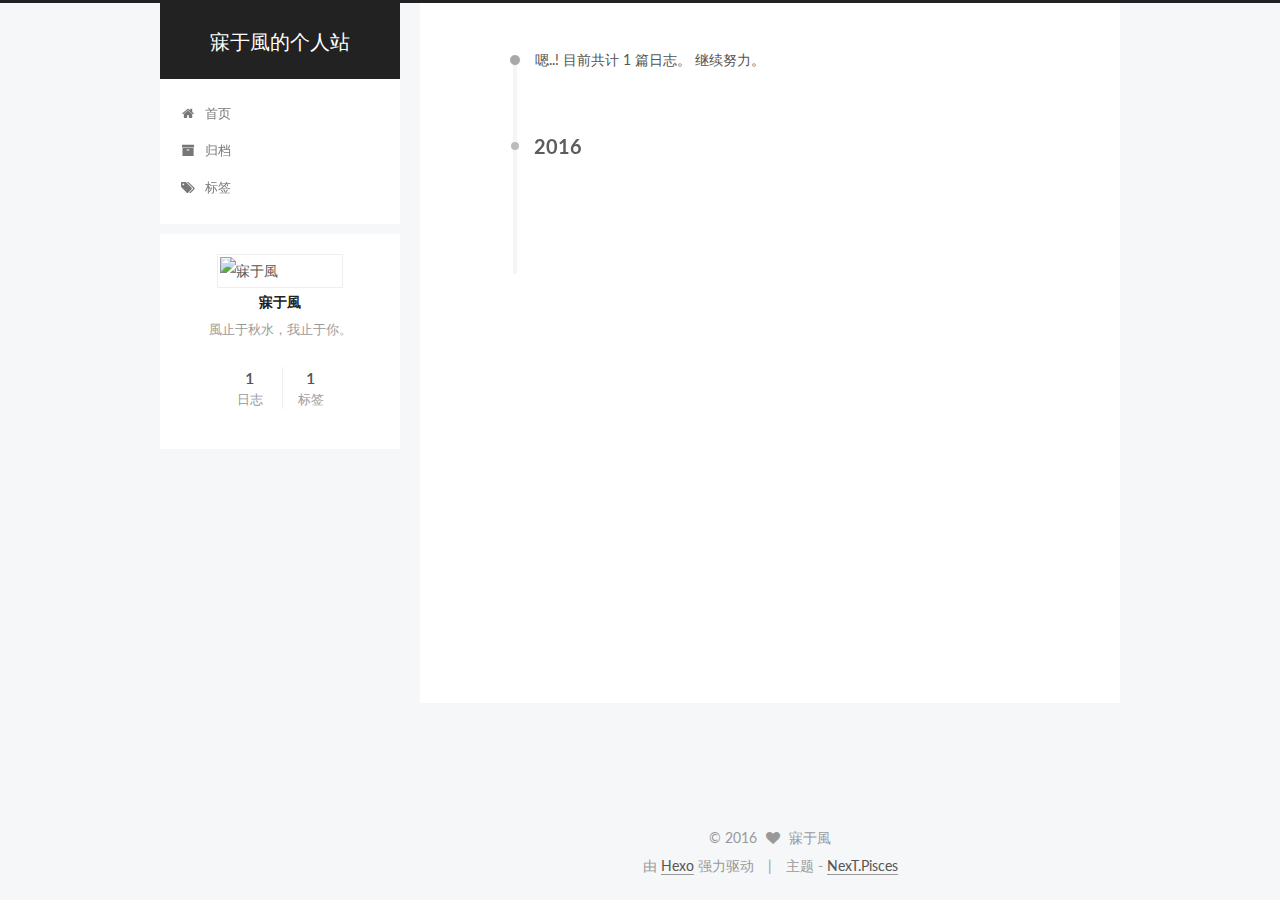
==== archives/index.html @ 397fac34 "Site updated: 2016-09-30 14:08:00" ====
<!doctype html>



  


<html class="theme-next pisces use-motion">
<head>
  <meta charset="UTF-8"/>
<meta http-equiv="X-UA-Compatible" content="IE=edge,chrome=1" />
<meta name="viewport" content="width=device-width, initial-scale=1, maximum-scale=1"/>



<meta http-equiv="Cache-Control" content="no-transform" />
<meta http-equiv="Cache-Control" content="no-siteapp" />












  
  
  <link href="/vendors/fancybox/source/jquery.fancybox.css?v=2.1.5" rel="stylesheet" type="text/css" />




  
  
  
  

  
    
    
  

  

  

  

  

  
    
    
    <link href="//fonts.googleapis.com/css?family=Lato:300,300italic,400,400italic,700,700italic&subset=latin,latin-ext" rel="stylesheet" type="text/css">
  






<link href="/vendors/font-awesome/css/font-awesome.min.css?v=4.4.0" rel="stylesheet" type="text/css" />

<link href="/css/main.css?v=5.0.1" rel="stylesheet" type="text/css" />


  <meta name="keywords" content="Hexo, NexT" />








  <link rel="shortcut icon" type="image/x-icon" href="/favicon.ico?v=5.0.1" />






<meta name="description" content="風止于秋水，我止于你。">
<meta property="og:type" content="website">
<meta property="og:title" content="寐于風的个人站">
<meta property="og:url" content="http://terminator404.github.io/archives/index.html">
<meta property="og:site_name" content="寐于風的个人站">
<meta property="og:description" content="風止于秋水，我止于你。">
<meta name="twitter:card" content="summary">
<meta name="twitter:title" content="寐于風的个人站">
<meta name="twitter:description" content="風止于秋水，我止于你。">



<script type="text/javascript" id="hexo.configuration">
  var NexT = window.NexT || {};
  var CONFIG = {
    scheme: 'Pisces',
    sidebar: {"position":"left","display":"post"},
    fancybox: true,
    motion: true,
    duoshuo: {
      userId: 0,
      author: '博主'
    }
  };
</script>




  <link rel="canonical" href="http://terminator404.github.io/archives/"/>

  <title> 归档 | 寐于風的个人站 </title>
</head>

<body itemscope itemtype="http://schema.org/WebPage" lang="zh-Hans">

  










  
  
    
  

  <div class="container one-collumn sidebar-position-left  page-archive  ">
    <div class="headband"></div>

    <header id="header" class="header" itemscope itemtype="http://schema.org/WPHeader">
      <div class="header-inner"><div class="site-meta ">
  

  <div class="custom-logo-site-title">
    <a href="/"  class="brand" rel="start">
      <span class="logo-line-before"><i></i></span>
      <span class="site-title">寐于風的个人站</span>
      <span class="logo-line-after"><i></i></span>
    </a>
  </div>
  <p class="site-subtitle"></p>
</div>

<div class="site-nav-toggle">
  <button>
    <span class="btn-bar"></span>
    <span class="btn-bar"></span>
    <span class="btn-bar"></span>
  </button>
</div>

<nav class="site-nav">
  

  
    <ul id="menu" class="menu">
      
        
        <li class="menu-item menu-item-home">
          <a href="/" rel="section">
            
              <i class="menu-item-icon fa fa-fw fa-home"></i> <br />
            
            首页
          </a>
        </li>
      
        
        <li class="menu-item menu-item-archives">
          <a href="/archives" rel="section">
            
              <i class="menu-item-icon fa fa-fw fa-archive"></i> <br />
            
            归档
          </a>
        </li>
      
        
        <li class="menu-item menu-item-tags">
          <a href="/tags" rel="section">
            
              <i class="menu-item-icon fa fa-fw fa-tags"></i> <br />
            
            标签
          </a>
        </li>
      

      
    </ul>
  

  
</nav>

 </div>
    </header>

    <main id="main" class="main">
      <div class="main-inner">
        <div class="content-wrap">
          <div id="content" class="content">
            

  <section id="posts" class="posts-collapse">
    <span class="archive-move-on"></span>

    <span class="archive-page-counter">
      
      
      
        
      
      嗯..! 目前共计 1 篇日志。 继续努力。
    </span>

    

      
      
      

      
        
        <div class="collection-title">
          <h2 class="archive-year motion-element" id="archive-year-2016">2016</h2>
        </div>
      
      

      

  <article class="post post-type-normal" itemscope itemtype="http://schema.org/Article">
    <header class="post-header">

      <h1 class="post-title">
        
            <a class="post-title-link" href="/2016/09/30/test/" itemprop="url">
              
                <span itemprop="name">首次搭建博客测试</span>
              
            </a>
        
      </h1>

      <div class="post-meta">
        <time class="post-time" itemprop="dateCreated"
              datetime="2016-09-30T09:52:19+08:00"
              content="2016-09-30" >
          09-30
        </time>
      </div>

    </header>
  </article>



    

  </section>

  



          </div>
          


          

        </div>
        
          
  
  <div class="sidebar-toggle">
    <div class="sidebar-toggle-line-wrap">
      <span class="sidebar-toggle-line sidebar-toggle-line-first"></span>
      <span class="sidebar-toggle-line sidebar-toggle-line-middle"></span>
      <span class="sidebar-toggle-line sidebar-toggle-line-last"></span>
    </div>
  </div>

  <aside id="sidebar" class="sidebar">
    <div class="sidebar-inner">

      

      

      <section class="site-overview sidebar-panel  sidebar-panel-active ">
        <div class="site-author motion-element" itemprop="author" itemscope itemtype="http://schema.org/Person">
          <img class="site-author-image" itemprop="image"
               src="https://raw.githubusercontent.com/Terminator404/io_pic/master/head.jpg"
               alt="寐于風" />
          <p class="site-author-name" itemprop="name">寐于風</p>
          <p class="site-description motion-element" itemprop="description">風止于秋水，我止于你。</p>
        </div>
        <nav class="site-state motion-element">
          <div class="site-state-item site-state-posts">
            <a href="/archives">
              <span class="site-state-item-count">1</span>
              <span class="site-state-item-name">日志</span>
            </a>
          </div>

          

          
            <div class="site-state-item site-state-tags">
              <a href="/tags">
                <span class="site-state-item-count">1</span>
                <span class="site-state-item-name">标签</span>
              </a>
            </div>
          

        </nav>

        

        <div class="links-of-author motion-element">
          
        </div>

        
        

        
        

      </section>

      

    </div>
  </aside>


        
      </div>
    </main>

    <footer id="footer" class="footer">
      <div class="footer-inner">
        <div class="copyright" >
  
  &copy; 
  <span itemprop="copyrightYear">2016</span>
  <span class="with-love">
    <i class="fa fa-heart"></i>
  </span>
  <span class="author" itemprop="copyrightHolder">寐于風</span>
</div>

<div class="powered-by">
  由 <a class="theme-link" href="https://hexo.io">Hexo</a> 强力驱动
</div>

<div class="theme-info">
  主题 -
  <a class="theme-link" href="https://github.com/iissnan/hexo-theme-next">
    NexT.Pisces
  </a>
</div>

        

        
      </div>
    </footer>

    <div class="back-to-top">
      <i class="fa fa-arrow-up"></i>
    </div>
  </div>

  

<script type="text/javascript">
  if (Object.prototype.toString.call(window.Promise) !== '[object Function]') {
    window.Promise = null;
  }
</script>









  



  
  <script type="text/javascript" src="/vendors/jquery/index.js?v=2.1.3"></script>

  
  <script type="text/javascript" src="/vendors/fastclick/lib/fastclick.min.js?v=1.0.6"></script>

  
  <script type="text/javascript" src="/vendors/jquery_lazyload/jquery.lazyload.js?v=1.9.7"></script>

  
  <script type="text/javascript" src="/vendors/velocity/velocity.min.js?v=1.2.1"></script>

  
  <script type="text/javascript" src="/vendors/velocity/velocity.ui.min.js?v=1.2.1"></script>

  
  <script type="text/javascript" src="/vendors/fancybox/source/jquery.fancybox.pack.js?v=2.1.5"></script>


  


  <script type="text/javascript" src="/js/src/utils.js?v=5.0.1"></script>

  <script type="text/javascript" src="/js/src/motion.js?v=5.0.1"></script>



  
  


  <script type="text/javascript" src="/js/src/affix.js?v=5.0.1"></script>

  <script type="text/javascript" src="/js/src/schemes/pisces.js?v=5.0.1"></script>



  
  
    <script type="text/javascript" id="motion.page.archive">
      $('.archive-year').velocity('transition.slideLeftIn');
    </script>
  


  


  <script type="text/javascript" src="/js/src/bootstrap.js?v=5.0.1"></script>



  



  




  
  

  

  

  

</body>
</html>
---- css/main.css ----
/* normalize.css v3.0.2 | MIT License | git.io/normalize */
html {
  font-family: sans-serif; /* 1 */
  -ms-text-size-adjust: 100%; /* 2 */
  -webkit-text-size-adjust: 100%; /* 2 */
}
body {
  margin: 0;
}
article,
aside,
details,
figcaption,
figure,
footer,
header,
hgroup,
main,
menu,
nav,
section,
summary {
  display: block;
}
audio,
canvas,
progress,
video {
  display: inline-block; /* 1 */
  vertical-align: baseline; /* 2 */
}
audio:not([controls]) {
  display: none;
  height: 0;
}
[hidden],
template {
  display: none;
}
a {
  background-color: transparent;
}
a:active,
a:hover {
  outline: 0;
}
abbr[title] {
  border-bottom: 1px dotted;
}
b,
strong {
  font-weight: bold;
}
dfn {
  font-style: italic;
}
h1 {
  font-size: 2em;
  margin: 0.67em 0;
}
mark {
  background: #ff0;
  color: #000;
}
small {
  font-size: 80%;
}
sub,
sup {
  font-size: 75%;
  line-height: 0;
  position: relative;
  vertical-align: baseline;
}
sup {
  top: -0.5em;
}
sub {
  bottom: -0.25em;
}
img {
  border: 0;
}
svg:not(:root) {
  overflow: hidden;
}
figure {
  margin: 1em 40px;
}
hr {
  -moz-box-sizing: content-box;
  box-sizing: content-box;
  height: 0;
}
pre {
  overflow: auto;
}
code,
kbd,
pre,
samp {
  font-family: monospace, monospace;
  font-size: 1em;
}
button,
input,
optgroup,
select,
textarea {
  color: inherit; /* 1 */
  font: inherit; /* 2 */
  margin: 0; /* 3 */
}
button {
  overflow: visible;
}
button,
select {
  text-transform: none;
}
button,
html input[type="button"],
input[type="reset"],
input[type="submit"] {
  -webkit-appearance: button; /* 2 */
  cursor: pointer; /* 3 */
}
button[disabled],
html input[disabled] {
  cursor: default;
}
button::-moz-focus-inner,
input::-moz-focus-inner {
  border: 0;
  padding: 0;
}
input {
  line-height: normal;
}
input[type="checkbox"],
input[type="radio"] {
  box-sizing: border-box; /* 1 */
  padding: 0; /* 2 */
}
input[type="number"]::-webkit-inner-spin-button,
input[type="number"]::-webkit-outer-spin-button {
  height: auto;
}
input[type="search"] {
  -webkit-appearance: textfield; /* 1 */
  -moz-box-sizing: content-box;
  -webkit-box-sizing: content-box; /* 2 */
  box-sizing: content-box;
}
input[type="search"]::-webkit-search-cancel-button,
input[type="search"]::-webkit-search-decoration {
  -webkit-appearance: none;
}
fieldset {
  border: 1px solid #c0c0c0;
  margin: 0 2px;
  padding: 0.35em 0.625em 0.75em;
}
legend {
  border: 0; /* 1 */
  padding: 0; /* 2 */
}
textarea {
  overflow: auto;
}
optgroup {
  font-weight: bold;
}
table {
  border-collapse: collapse;
  border-spacing: 0;
}
td,
th {
  padding: 0;
}
::selection {
  background: #262a30;
  color: #fff;
}
body {
  position: relative;
  font-family: 'Lato', "PingFang SC", "Microsoft YaHei", sans-serif;
  font-size: 14px;
  line-height: 2;
  color: #555;
  background: #fff;
}
@media (max-width: 767px) {
  body {
    padding-right: 0 !important;
  }
}
@media (min-width: 768px) and (max-width: 991px) {
  body {
    padding-right: 0 !important;
  }
}
@media (min-width: 1600px) {
  body {
    font-size: 16px;
  }
}
h1,
h2,
h3,
h4,
h5,
h6 {
  margin: 0;
  padding: 0;
  font-weight: bold;
  line-height: 1.5;
  font-family: 'Lato', "PingFang SC", "Microsoft YaHei", sans-serif;
}
h2,
h3,
h4,
h5,
h6 {
  margin: 20px 0 15px;
}
h1 {
  font-size: 22px;
}
@media (max-width: 767px) {
  h1 {
    font-size: 18px;
  }
}
h2 {
  font-size: 20px;
}
@media (max-width: 767px) {
  h2 {
    font-size: 16px;
  }
}
h3 {
  font-size: 18px;
}
@media (max-width: 767px) {
  h3 {
    font-size: 14px;
  }
}
h4 {
  font-size: 16px;
}
@media (max-width: 767px) {
  h4 {
    font-size: 12px;
  }
}
h5 {
  font-size: 14px;
}
@media (max-width: 767px) {
  h5 {
    font-size: 10px;
  }
}
h6 {
  font-size: 12px;
}
@media (max-width: 767px) {
  h6 {
    font-size: 8px;
  }
}
p {
  margin: 0 0 25px 0;
}
a {
  color: #555;
  text-decoration: none;
  border-bottom: 1px solid #999;
  word-wrap: break-word;
}
a:hover {
  color: #222;
  border-bottom-color: #222;
}
ul {
  list-style: none;
}
blockquote {
  margin: 0;
  padding: 0;
}
img {
  display: block;
  margin: auto;
  max-width: 100%;
  height: auto;
}
hr {
  margin: 40px 0;
  height: 3px;
  border: none;
  background-color: #ddd;
  background-image: repeating-linear-gradient(-45deg, #fff, #fff 4px, transparent 4px, transparent 8px);
}
blockquote {
  padding: 0 15px;
  color: #666;
  border-left: 4px solid #ddd;
}
blockquote cite::before {
  content: "-";
  padding: 0 5px;
}
dt {
  font-weight: 700;
}
dd {
  margin: 0;
  padding: 0;
}
.text-left {
  text-align: left;
}
.text-center {
  text-align: center;
}
.text-right {
  text-align: right;
}
.text-justify {
  text-align: justify;
}
.text-nowrap {
  white-space: nowrap;
}
.text-lowercase {
  text-transform: lowercase;
}
.text-uppercase {
  text-transform: uppercase;
}
.text-capitalize {
  text-transform: capitalize;
}
.center-block {
  display: block;
  margin-left: auto;
  margin-right: auto;
}
.clearfix:before,
.clearfix:after {
  content: " ";
  display: table;
}
.clearfix:after {
  clear: both;
}
.pullquote {
  width: 45%;
}
.pullquote.left {
  float: left;
  margin-left: 5px;
  margin-right: 10px;
}
.pullquote.right {
  float: right;
  margin-left: 10px;
  margin-right: 5px;
}
.affix.affix.affix {
  position: fixed;
}
.translation {
  margin-top: -20px;
  font-size: 14px;
  color: #999;
}
.scrollbar-measure {
  width: 100px;
  height: 100px;
  overflow: scroll;
  position: absolute;
  top: -9999px;
}
.use-motion .motion-element {
  opacity: 0;
}
#local-search-input {
  padding: 3px;
  border: none;
  text-indent: 14px;
  border-radius: 0;
  width: 140px;
  outline: none;
  border-bottom: 1px solid #999;
  background: inherit;
  opacity: 0.5;
}
#local-search-input:focus {
  opacity: 1;
}
.search-icon {
  position: absolute;
  top: 9px;
}
table {
  margin: 20px 0;
  width: 100%;
  border-collapse: collapse;
  border-spacing: 0;
  border: 1px solid #ddd;
  font-size: 14px;
  table-layout: fixed;
  word-wrap: break-all;
}
table>tbody>tr:nth-of-type(odd) {
  background-color: #f9f9f9;
}
table>tbody>tr:hover {
  background-color: #f5f5f5;
}
caption,
th,
td {
  padding: 8px;
  text-align: left;
  vertical-align: middle;
  font-weight: normal;
}
th,
td {
  border-bottom: 3px solid #ddd;
  border-right: 1px solid #eee;
}
th {
  padding-bottom: 10px;
  font-weight: 700;
}
td {
  border-bottom-width: 1px;
}
html,
body {
  height: 100%;
}
.container {
  position: relative;
  min-height: 100%;
}
.header-inner {
  margin: 0 auto;
  padding: 100px 0 70px;
  width: 700px;
}
@media (min-width: 1600px) {
  .container .header-inner {
    width: 900px;
  }
}
.main {
  padding-bottom: 150px;
}
.main-inner {
  margin: 0 auto;
  width: 700px;
}
@media (min-width: 1600px) {
  .container .main-inner {
    width: 900px;
  }
}
.footer {
  position: absolute;
  left: 0;
  bottom: 0;
  width: 100%;
  min-height: 50px;
}
.footer-inner {
  box-sizing: border-box;
  margin: 20px auto;
  width: 700px;
}
@media (min-width: 1600px) {
  .container .footer-inner {
    width: 900px;
  }
}
pre,
.highlight {
  overflow: auto;
  margin: 20px 0;
  padding: 15px;
  font-size: 13px;
  color: #4d4d4c;
  background: #f7f7f7;
  line-height: 1.6;
}
pre,
code {
  font-family: consolas, Menlo, "PingFang SC", "Microsoft YaHei", monospace;
}
code {
  padding: 2px 4px;
  word-break: break-all;
  color: #555;
  background: #eee;
  border-radius: 4px;
  font-size: 13px;
}
pre code {
  padding: 0;
  color: #4d4d4c;
  background: none;
  text-shadow: none;
}
.highlight pre {
  border: none;
  margin: 0;
  padding: 1px;
}
.highlight table {
  margin: 0;
  width: auto;
  border: none;
}
.highlight td {
  border: none;
  padding: 0;
}
.highlight figcaption {
  font-size: 1em;
  color: #4d4d4c;
  line-height: 1em;
  margin-bottom: 1em;
}
.highlight figcaption:before,
.highlight figcaption:after {
  content: " ";
  display: table;
}
.highlight figcaption:after {
  clear: both;
}
.highlight figcaption a {
  float: right;
  color: #4d4d4c;
}
.highlight figcaption a:hover {
  border-bottom-color: #4d4d4c;
}
.highlight .gutter pre {
  color: #666;
  text-align: right;
  padding-right: 20px;
}
.highlight .line {
  height: 20px;
}
.gist table {
  width: auto;
}
.gist table td {
  border: none;
}
pre .comment {
  color: #8e908c;
}
pre .variable,
pre .attribute,
pre .tag,
pre .regexp,
pre .ruby .constant,
pre .xml .tag .title,
pre .xml .pi,
pre .xml .doctype,
pre .html .doctype,
pre .css .id,
pre .css .class,
pre .css .pseudo {
  color: #c82829;
}
pre .number,
pre .preprocessor,
pre .built_in,
pre .literal,
pre .params,
pre .constant,
pre .command {
  color: #f5871f;
}
pre .ruby .class .title,
pre .css .rules .attribute,
pre .string,
pre .value,
pre .inheritance,
pre .header,
pre .ruby .symbol,
pre .xml .cdata,
pre .special,
pre .number,
pre .formula {
  color: #718c00;
}
pre .title,
pre .css .hexcolor {
  color: #3e999f;
}
pre .function,
pre .python .decorator,
pre .python .title,
pre .ruby .function .title,
pre .ruby .title .keyword,
pre .perl .sub,
pre .javascript .title,
pre .coffeescript .title {
  color: #4271ae;
}
pre .keyword,
pre .javascript .function {
  color: #8959a8;
}
.full-image.full-image.full-image {
  border: none;
  max-width: 100%;
  width: auto;
  margin: 20px auto;
}
@media (min-width: 992px) {
  .full-image.full-image.full-image {
    max-width: none;
    width: 126%;
    margin: 0 -13%;
  }
}
.blockquote-center,
.page-home .post-type-quote blockquote,
.page-post-detail .post-type-quote blockquote {
  position: relative;
  margin: 40px 0;
  padding: 0;
  border-left: none;
  text-align: center;
}
.blockquote-center::before,
.page-home .post-type-quote blockquote::before,
.page-post-detail .post-type-quote blockquote::before,
.blockquote-center::after,
.page-home .post-type-quote blockquote::after,
.page-post-detail .post-type-quote blockquote::after {
  position: absolute;
  content: ' ';
  display: block;
  width: 100%;
  height: 24px;
  opacity: 0.2;
  background-repeat: no-repeat;
  background-position: 0 -6px;
  background-size: 22px 22px;
}
.blockquote-center::before,
.page-home .post-type-quote blockquote::before,
.page-post-detail .post-type-quote blockquote::before {
  top: -20px;
  background-image: url("../images/quote-l.svg");
  border-top: 1px solid #ccc;
}
.blockquote-center::after,
.page-home .post-type-quote blockquote::after,
.page-post-detail .post-type-quote blockquote::after {
  bottom: -20px;
  background-image: url("../images/quote-r.svg");
  border-bottom: 1px solid #ccc;
  background-position: 100% 8px;
}
.blockquote-center p,
.page-home .post-type-quote blockquote p,
.page-post-detail .post-type-quote blockquote p,
.blockquote-center div,
.page-home .post-type-quote blockquote div,
.page-post-detail .post-type-quote blockquote div {
  text-align: center;
}
.post .post-body .group-picture img {
  box-sizing: border-box;
  padding: 0 3px;
  border: none;
}
.post .group-picture-row {
  overflow: hidden;
  margin-top: 6px;
}
.post .group-picture-row:first-child {
  margin-top: 0;
}
.post .group-picture-column {
  float: left;
}
.page-post-detail .post-body .group-picture-column {
  float: none;
  margin-top: 10px;
  width: auto !important;
}
.page-post-detail .post-body .group-picture-column img {
  margin: 0 auto;
}
.page-archive .group-picture-container {
  overflow: hidden;
}
.page-archive .group-picture-row {
  float: left;
}
.page-archive .group-picture-row:first-child {
  margin-top: 6px;
}
.page-archive .group-picture-column {
  max-width: 150px;
  max-height: 150px;
}
.btn {
  display: inline-block;
  padding: 0 20px;
  font-size: 14px;
  color: #fff;
  background: #222;
  border: 2px solid #555;
  text-decoration: none;
  border-radius: 0;
  transition-property: background-color;
  transition-duration: 0.2s;
  transition-timing-function: ease-in-out;
  transition-delay: 0s;
}
.btn:hover,
.post-more-link .btn:hover {
  border-color: #222;
  color: #fff;
  background: #222;
}
.btn-bar {
  display: block;
  width: 22px;
  height: 2px;
  background: #555;
  border-radius: 1px;
}
.btn-bar+.btn-bar {
  margin-top: 4px;
}
.pagination {
  margin: 120px 0 40px;
  text-align: center;
  border-top: 1px solid #eee;
}
.page-number-basic,
.pagination .prev,
.pagination .next,
.pagination .page-number,
.pagination .space {
  display: inline-block;
  position: relative;
  top: -1px;
  margin: 0 10px;
  padding: 0 10px;
  line-height: 30px;
}
@media (max-width: 767px) {
  .page-number-basic,
  .pagination .prev,
  .pagination .next,
  .pagination .page-number,
  .pagination .space {
    margin: 0 5px;
  }
}
.pagination .prev,
.pagination .next,
.pagination .page-number {
  border-bottom: 0;
  border-top: 1px solid #eee;
  transition-property: border-color;
  transition-duration: 0.2s;
  transition-timing-function: ease-in-out;
  transition-delay: 0s;
}
.pagination .prev:hover,
.pagination .next:hover,
.pagination .page-number:hover {
  border-top-color: #222;
}
.pagination .space {
  padding: 0;
  margin: 0;
}
.pagination .prev {
  margin-left: 0;
}
.pagination .next {
  margin-right: 0;
}
.pagination .page-number.current {
  color: #fff;
  background: #ccc;
  border-top-color: #ccc;
}
@media (max-width: 767px) {
  .pagination {
    border-top: none;
  }
  .pagination .prev,
  .pagination .next,
  .pagination .page-number {
    margin-bottom: 10px;
    border-top: 0;
    border-bottom: 1px solid #eee;
  }
  .pagination .prev:hover,
  .pagination .next:hover,
  .pagination .page-number:hover {
    border-bottom-color: #222;
  }
}
.comments {
  margin: 60px 20px 0;
}
.tag-cloud {
  text-align: center;
}
.tag-cloud a {
  display: inline-block;
  margin: 10px;
}
.back-to-top {
  box-sizing: border-box;
  position: fixed;
  bottom: -100px;
  right: 50px;
  z-index: 1050;
  padding: 0 6px;
  width: 25px;
  background: #222;
  font-size: 12px;
  opacity: 0.6;
  color: #fff;
  cursor: pointer;
  text-align: center;
  -webkit-transform: translateZ(0);
  transition-property: bottom;
  transition-duration: 0.2s;
  transition-timing-function: ease-in-out;
  transition-delay: 0s;
}
@media (max-width: 767px) {
  .back-to-top {
    display: none;
  }
}
@media (min-width: 768px) and (max-width: 991px) {
  .back-to-top {
    display: none;
  }
}
.back-to-top.back-to-top-on {
  bottom: 40px;
}
.header {
  background: #fff;
}
.header-inner {
  position: relative;
}
.headband {
  height: 3px;
  background: #222;
}
.site-meta {
  margin: 0;
  text-align: center;
}
@media (max-width: 767px) {
  .site-meta {
    text-align: center;
  }
}
.brand {
  position: relative;
  display: inline-block;
  padding: 0 40px;
  color: #fff;
  background: #222;
  border-bottom: none;
}
.brand:hover {
  color: #fff;
}
.logo {
  display: inline-block;
  margin-right: 5px;
  line-height: 36px;
  vertical-align: top;
}
.site-title {
  display: inline-block;
  vertical-align: top;
  line-height: 36px;
  font-size: 20px;
  font-weight: normal;
  font-family: 'Lato', "PingFang SC", "Microsoft YaHei", sans-serif;
}
.site-subtitle {
  margin-top: 10px;
  font-size: 13px;
  color: #ddd;
}
.use-motion .brand {
  opacity: 0;
}
.use-motion .logo,
.use-motion .site-title,
.use-motion .site-subtitle {
  opacity: 0;
  position: relative;
  top: -10px;
}
.site-nav-toggle {
  display: none;
  position: absolute;
  top: 10px;
  left: 10px;
}
@media (max-width: 767px) {
  .site-nav-toggle {
    display: block;
  }
}
.site-nav-toggle button {
  margin-top: 2px;
  padding: 9px 10px;
  background: transparent;
  border: none;
}
@media (max-width: 767px) {
  .site-nav {
    display: none;
    margin: 0 -10px;
    padding: 0 10px;
    clear: both;
    border-top: 1px solid #ddd;
  }
}
@media (min-width: 768px) and (max-width: 991px) {
  .site-nav {
    display: block !important;
  }
}
@media (min-width: 992px) {
  .site-nav {
    display: block !important;
  }
}
.menu {
  margin-top: 20px;
  padding-left: 0;
  text-align: center;
}
.menu .menu-item {
  display: inline-block;
  margin: 0 10px;
}
@media screen and (max-width: 767px) {
  .menu .menu-item {
    margin-top: 10px;
  }
}
.menu .menu-item a {
  display: block;
  font-size: 13px;
  text-transform: capitalize;
  line-height: inherit;
  border-bottom: 1px solid transparent;
  transition-property: border-color;
  transition-duration: 0.2s;
  transition-timing-function: ease-in-out;
  transition-delay: 0s;
}
.menu .menu-item a:hover,
.menu-item-active a {
  border-bottom-color: #222;
}
.menu .menu-item .fa {
  margin-right: 5px;
}
.use-motion .menu-item {
  opacity: 0;
}
.post-body {
  font-family: 'Lato', "PingFang SC", "Microsoft YaHei", sans-serif;
}
@media (max-width: 767px) {
  .post-body {
    word-break: break-word;
  }
}
.post-body .fancybox img {
  display: block !important;
  margin: 0 auto;
  cursor: pointer;
  cursor: zoom-in;
  cursor: -webkit-zoom-in;
}
.post-body .image-caption,
.post-body .figure .caption {
  margin: 10px auto 15px;
  text-align: center;
  font-size: 14px;
  color: #999;
  font-weight: bold;
  line-height: 1;
}
.post-sticky-flag {
  display: inline-block;
  font-size: 16px;
  -ms-transform: rotate(30deg);
  -webkit-transform: rotate(30deg);
  -moz-transform: rotate(30deg);
  -ms-transform: rotate(30deg);
  -o-transform: rotate(30deg);
  transform: rotate(30deg);
}
.posts-expand {
  padding-top: 40px;
}
@media (max-width: 767px) {
  .posts-expand {
    margin: 0 20px;
  }
  .post-body pre,
  .post-body .highlight {
    padding: 10px;
  }
  .post-body pre .gutter pre,
  .post-body .highlight .gutter pre {
    padding-right: 10px;
  }
}
@media (min-width: 992px) {
  .posts-expand .post-body {
    text-align: justify;
  }
}
.posts-expand .post-body h2,
.posts-expand .post-body h3,
.posts-expand .post-body h4,
.posts-expand .post-body h5,
.posts-expand .post-body h6 {
  padding-top: 10px;
}
.posts-expand .post-body h2 .header-anchor,
.posts-expand .post-body h3 .header-anchor,
.posts-expand .post-body h4 .header-anchor,
.posts-expand .post-body h5 .header-anchor,
.posts-expand .post-body h6 .header-anchor {
  float: right;
  margin-left: 10px;
  color: #ccc;
  border-bottom-style: none;
  visibility: hidden;
}
.posts-expand .post-body h2 .header-anchor:hover,
.posts-expand .post-body h3 .header-anchor:hover,
.posts-expand .post-body h4 .header-anchor:hover,
.posts-expand .post-body h5 .header-anchor:hover,
.posts-expand .post-body h6 .header-anchor:hover {
  color: inherit;
}
.posts-expand .post-body h2:hover .header-anchor,
.posts-expand .post-body h3:hover .header-anchor,
.posts-expand .post-body h4:hover .header-anchor,
.posts-expand .post-body h5:hover .header-anchor,
.posts-expand .post-body h6:hover .header-anchor {
  visibility: visible;
}
.posts-expand .post-body ul li {
  list-style: circle;
}
.posts-expand .post-body img {
  box-sizing: border-box;
  margin: auto;
  padding: 3px;
  border: 1px solid #ddd;
}
.posts-expand .fancybox img {
  margin: 0 auto;
}
@media (max-width: 767px) {
  .posts-collapse {
    margin: 0 20px;
  }
  .posts-collapse .post-title,
  .posts-collapse .post-meta {
    display: block;
    width: auto;
    text-align: left;
  }
}
.posts-collapse {
  position: relative;
  z-index: 1010;
  margin-left: 55px;
}
.posts-collapse::after {
  content: " ";
  position: absolute;
  top: 20px;
  left: 0;
  margin-left: -2px;
  width: 4px;
  height: 100%;
  background: #f5f5f5;
  z-index: -1;
}
@media (max-width: 767px) {
  .posts-collapse {
    margin: 0 20px;
  }
}
.posts-collapse .collection-title {
  position: relative;
  margin: 60px 0;
}
.posts-collapse .collection-title h2 {
  margin-left: 20px;
}
.posts-collapse .collection-title small {
  color: #bbb;
}
.posts-collapse .collection-title::before {
  content: " ";
  position: absolute;
  left: 0;
  top: 50%;
  margin-left: -4px;
  margin-top: -4px;
  width: 8px;
  height: 8px;
  background: #bbb;
  border-radius: 50%;
}
.posts-collapse .post {
  margin: 30px 0;
}
.posts-collapse .post-header {
  position: relative;
  transition-duration: 0.2s;
  transition-timing-function: ease-in-out;
  transition-delay: 0s;
  transition-property: border;
  border-bottom: 1px dashed #ccc;
}
.posts-collapse .post-header::before {
  content: " ";
  position: absolute;
  left: 0;
  top: 12px;
  width: 6px;
  height: 6px;
  margin-left: -4px;
  background: #bbb;
  border-radius: 50%;
  border: 1px solid #fff;
  transition-duration: 0.2s;
  transition-timing-function: ease-in-out;
  transition-delay: 0s;
  transition-property: background;
}
.posts-collapse .post-header:hover {
  border-bottom-color: #666;
}
.posts-collapse .post-header:hover::before {
  background: #222;
}
.posts-collapse .post-meta {
  position: absolute;
  font-size: 12px;
  left: 20px;
  top: 5px;
}
.posts-collapse .post-comments-count {
  display: none;
}
.posts-collapse .post-title {
  margin-left: 60px;
  font-size: 16px;
  font-weight: normal;
  line-height: inherit;
}
.posts-collapse .post-title::after {
  margin-left: 3px;
  opacity: 0.6;
}
.posts-collapse .post-title a {
  color: #666;
  border-bottom: none;
}
.page-home .post-type-quote .post-header,
.page-post-detail .post-type-quote .post-header,
.page-home .post-type-quote .post-tags,
.page-post-detail .post-type-quote .post-tags {
  display: none;
}
.posts-expand .post-title {
  font-size: 26px;
  text-align: center;
  word-break: break-word;
  font-weight: 300;
}
@media (max-width: 767px) {
  .posts-expand .post-title {
    font-size: 22px;
  }
}
.posts-expand .post-title-link {
  display: inline-block;
  position: relative;
  color: #555;
  border-bottom: none;
  line-height: 1.2;
  vertical-align: top;
}
.posts-expand .post-title-link::before {
  content: "";
  position: absolute;
  width: 100%;
  height: 2px;
  bottom: 0;
  left: 0;
  background-color: #000;
  visibility: hidden;
  -webkit-transform: scaleX(0);
  -moz-transform: scaleX(0);
  -ms-transform: scaleX(0);
  -o-transform: scaleX(0);
  transform: scaleX(0);
  transition-duration: 0.2s;
  transition-timing-function: ease-in-out;
  transition-delay: 0s;
}
.posts-expand .post-title-link:hover::before {
  visibility: visible;
  -webkit-transform: scaleX(1);
  -moz-transform: scaleX(1);
  -ms-transform: scaleX(1);
  -o-transform: scaleX(1);
  transform: scaleX(1);
}
.posts-expand .post-title-link .fa {
  font-size: 16px;
}
.posts-expand .post-meta {
  margin: 3px 0 60px 0;
  color: #999;
  font-family: 'Lato', "PingFang SC", "Microsoft YaHei", sans-serif;
  font-size: 12px;
  text-align: center;
}
.posts-expand .post-meta .post-category-list {
  display: inline-block;
  margin: 0;
  padding: 3px;
}
.posts-expand .post-meta .post-category-list-link {
  color: #999;
}
.post-meta-item-icon {
  display: none;
  margin-right: 3px;
}
@media (min-width: 768px) and (max-width: 991px) {
  .post-meta-item-icon {
    display: inline-block;
  }
}
@media (max-width: 767px) {
  .post-meta-item-icon {
    display: inline-block;
  }
}
@media (min-width: 768px) and (max-width: 991px) {
  .post-meta-item-text {
    display: none;
  }
}
@media (max-width: 767px) {
  .post-meta-item-text {
    display: none;
  }
}
@media (max-width: 767px) {
  .posts-expand .post-comments-count {
    display: none;
  }
}
.post-more-link {
  margin-top: 50px;
}
.post-more-link .btn {
  color: #555;
  font-size: 14px;
  background: #fff;
  border-radius: 2px;
  line-height: 2;
}
.posts-expand .post-tags {
  margin-top: 40px;
  text-align: center;
}
.posts-expand .post-tags a {
  display: inline-block;
  margin-right: 10px;
  font-size: 13px;
}
.post-nav {
  overflow: hidden;
  margin-top: 60px;
  padding: 10px;
  white-space: nowrap;
  border-top: 1px solid #eee;
}
.post-nav-item {
  display: inline-block;
  width: 50%;
  white-space: normal;
}
.post-nav-item a {
  position: relative;
  display: inline-block;
  line-height: 25px;
  font-size: 14px;
  color: #555;
  border-bottom: none;
}
.post-nav-item a:hover {
  color: #222;
  border-bottom: none;
}
.post-nav-item a:active {
  top: 2px;
}
.post-nav-item a i {
  font-size: 12px;
}
.post-nav-prev {
  text-align: right;
}
.posts-expand .post-eof {
  display: block;
  margin: 80px auto 60px;
  width: 8%;
  height: 1px;
  background: #ccc;
  text-align: center;
}
.post:last-child .post-eof.post-eof.post-eof {
  display: none;
}
.post-gallery {
  display: table;
  table-layout: fixed;
  width: 100%;
  border-collapse: separate;
}
.post-gallery-row {
  display: table-row;
}
.post-gallery .post-gallery-img {
  display: table-cell;
  text-align: center;
  vertical-align: middle;
  border: none;
}
.post-gallery .post-gallery-img img {
  max-width: 100%;
  max-height: 100%;
  border: none;
}
.fancybox-close,
.fancybox-close:hover {
  border: none;
}
.sidebar {
  position: fixed;
  right: 0;
  top: 0;
  bottom: 0;
  width: 0;
  z-index: 1040;
  box-shadow: inset 0 2px 6px #000;
  background: #222;
  -webkit-transform: translateZ(0);
}
.sidebar a {
  color: #999;
  border-bottom-color: #555;
}
.sidebar a:hover {
  color: #eee;
}
@media (min-width: 768px) and (max-width: 991px) {
  .sidebar {
    display: none !important;
  }
}
@media (max-width: 767px) {
  .sidebar {
    display: none !important;
  }
}
.sidebar-inner {
  position: relative;
  padding: 20px 10px;
  color: #999;
  text-align: center;
}
.sidebar-toggle {
  position: fixed;
  right: 50px;
  bottom: 45px;
  width: 15px;
  height: 15px;
  padding: 5px;
  background: #222;
  line-height: 0;
  z-index: 1050;
  cursor: pointer;
  -webkit-transform: translateZ(0);
}
@media (min-width: 768px) and (max-width: 991px) {
  .sidebar-toggle {
    display: none;
  }
}
@media (max-width: 767px) {
  .sidebar-toggle {
    display: none;
  }
}
.sidebar-toggle-line {
  position: relative;
  display: inline-block;
  vertical-align: top;
  height: 2px;
  width: 100%;
  background: #fff;
  margin-top: 3px;
}
.sidebar-toggle-line:first-child {
  margin-top: 0;
}
.site-author-image {
  display: block;
  margin: 0 auto;
  padding: 2px;
  max-width: 120px;
  height: auto;
  border: 1px solid #eee;
}
.site-author-name {
  margin: 0;
  text-align: center;
  color: #222;
  font-weight: 600;
}
.site-description {
  margin-top: 0;
  text-align: center;
  font-size: 13px;
  color: #999;
}
.site-state {
  overflow: hidden;
  line-height: 1.4;
  white-space: nowrap;
  text-align: center;
}
.site-state-item {
  display: inline-block;
  padding: 0 15px;
  border-left: 1px solid #eee;
}
.site-state-item:first-child {
  border-left: none;
}
.site-state-item a {
  border-bottom: none;
}
.site-state-item-count {
  display: block;
  text-align: center;
  color: inherit;
  font-weight: 600;
  font-size: 16px;
}
.site-state-item-name {
  font-size: 13px;
  color: #999;
}
.feed-link {
  margin-top: 20px;
}
.feed-link a {
  display: inline-block;
  padding: 0 15px;
  color: #fc6423;
  border: 1px solid #fc6423;
  border-radius: 4px;
}
.feed-link a i {
  color: #fc6423;
  font-size: 14px;
}
.feed-link a:hover {
  color: #fff;
  background: #fc6423;
}
.feed-link a:hover i {
  color: #fff;
}
.links-of-author {
  margin-top: 20px;
}
.links-of-author a {
  display: inline-block;
  vertical-align: middle;
  margin-right: 10px;
  margin-bottom: 10px;
  border-bottom-color: #555;
  font-size: 13px;
}
.links-of-author a:before {
  display: inline-block;
  vertical-align: middle;
  margin-right: 3px;
  content: " ";
  width: 4px;
  height: 4px;
  border-radius: 50%;
  background: #4dc483;
}
.links-of-blogroll {
  font-size: 13px;
}
.links-of-blogroll-title {
  margin-top: 20px;
  font-size: 14px;
  font-weight: 600;
}
.links-of-blogroll-list {
  margin: 0;
  padding: 0;
}
.links-of-blogroll-item {
  padding: 2px 10px;
}
.sidebar-nav {
  margin: 0 0 20px;
  padding-left: 0;
}
.sidebar-nav li {
  display: inline-block;
  cursor: pointer;
  border-bottom: 1px solid transparent;
  font-size: 14px;
  color: #555;
}
.sidebar-nav li:hover {
  color: #fc6423;
}
.page-post-detail .sidebar-nav-toc {
  padding: 0 5px;
}
.page-post-detail .sidebar-nav-overview {
  margin-left: 10px;
}
.sidebar-nav .sidebar-nav-active {
  color: #fc6423;
  border-bottom-color: #fc6423;
}
.sidebar-nav .sidebar-nav-active:hover {
  color: #fc6423;
}
.sidebar-panel {
  display: none;
}
.sidebar-panel-active {
  display: block;
}
.post-toc-empty {
  font-size: 14px;
  color: #666;
}
.post-toc-wrap {
  overflow: hidden;
}
.post-toc {
  overflow: auto;
}
.post-toc ol {
  margin: 0;
  padding: 0 2px 5px 10px;
  text-align: left;
  list-style: none;
  font-size: 14px;
}
.post-toc ol > ol {
  padding-left: 0;
}
.post-toc ol a {
  transition-duration: 0.2s;
  transition-timing-function: ease-in-out;
  transition-delay: 0s;
  transition-property: all;
  color: #666;
  border-bottom-color: #ccc;
}
.post-toc ol a:hover {
  color: #000;
  border-bottom-color: #000;
}
.post-toc .nav-item {
  overflow: hidden;
  text-overflow: ellipsis;
  white-space: nowrap;
  line-height: 1.8;
}
.post-toc .nav .nav-child {
  display: none;
}
.post-toc .nav .active > .nav-child {
  display: block;
}
.post-toc .nav .active-current > .nav-child {
  display: block;
}
.post-toc .nav .active-current > .nav-child > .nav-item {
  display: block;
}
.post-toc .nav .active > a {
  color: #fc6423;
  border-bottom-color: #fc6423;
}
.post-toc .nav .active-current > a {
  color: #fc6423;
}
.post-toc .nav .active-current > a:hover {
  color: #fc6423;
}
.footer {
  font-size: 14px;
  color: #999;
}
.footer img {
  border: none;
}
.footer-inner {
  text-align: center;
}
.with-love {
  display: inline-block;
  margin: 0 5px;
}
.powered-by,
.theme-info {
  display: inline-block;
}
.powered-by {
  margin-right: 10px;
}
.powered-by::after {
  content: "|";
  padding-left: 10px;
}
.cc-license {
  margin-top: 10px;
  text-align: center;
}
.cc-license .cc-opacity {
  opacity: 0.7;
  border-bottom: none;
}
.cc-license .cc-opacity:hover {
  opacity: 0.9;
}
.cc-license img {
  display: inline-block;
}
.theme-next #ds-thread #ds-reset {
  color: #555;
}
.theme-next #ds-thread #ds-reset .ds-replybox {
  margin-bottom: 30px;
}
.theme-next #ds-thread #ds-reset .ds-replybox .ds-avatar,
.theme-next #ds-reset .ds-avatar img {
  box-shadow: none;
}
.theme-next #ds-thread #ds-reset .ds-textarea-wrapper {
  border-color: #c7d4e1;
  background: none;
  border-top-right-radius: 3px;
  border-top-left-radius: 3px;
}
.theme-next #ds-thread #ds-reset .ds-textarea-wrapper textarea {
  height: 60px;
}
.theme-next #ds-reset .ds-rounded-top {
  border-radius: 0;
}
.theme-next #ds-thread #ds-reset .ds-post-toolbar {
  box-sizing: border-box;
  border: 1px solid #c7d4e1;
  background: #f6f8fa;
}
.theme-next #ds-thread #ds-reset .ds-post-options {
  height: 40px;
  border: none;
  background: none;
}
.theme-next #ds-thread #ds-reset .ds-toolbar-buttons {
  top: 11px;
}
.theme-next #ds-thread #ds-reset .ds-sync {
  top: 5px;
}
.theme-next #ds-thread #ds-reset .ds-post-button {
  top: 4px;
  right: 5px;
  width: 90px;
  height: 30px;
  border: 1px solid #c5ced7;
  border-radius: 3px;
  background-image: linear-gradient(#fbfbfc, #f5f7f9);
  color: #60676d;
}
.theme-next #ds-thread #ds-reset .ds-post-button:hover {
  background-position: 0 -30px;
  color: #60676d;
}
.theme-next #ds-thread #ds-reset .ds-comments-info {
  padding: 10px 0;
}
.theme-next #ds-thread #ds-reset .ds-sort {
  display: none;
}
.theme-next #ds-thread #ds-reset li.ds-tab a.ds-current {
  border: none;
  background: #f6f8fa;
  color: #60676d;
}
.theme-next #ds-thread #ds-reset li.ds-tab a.ds-current:hover {
  background-color: #e9f0f7;
  color: #60676d;
}
.theme-next #ds-thread #ds-reset li.ds-tab a {
  border-radius: 2px;
  padding: 5px;
}
.theme-next #ds-thread #ds-reset .ds-login-buttons p {
  color: #999;
  line-height: 36px;
}
.theme-next #ds-thread #ds-reset .ds-login-buttons .ds-service-list li {
  height: 28px;
}
.theme-next #ds-thread #ds-reset .ds-service-list a {
  background: none;
  padding: 5px;
  border: 1px solid;
  border-radius: 3px;
  text-align: center;
}
.theme-next #ds-thread #ds-reset .ds-service-list a:hover {
  color: #fff;
  background: #666;
}
.theme-next #ds-thread #ds-reset .ds-service-list .ds-weibo {
  color: #fc9b00;
  border-color: #fc9b00;
}
.theme-next #ds-thread #ds-reset .ds-service-list .ds-weibo:hover {
  background: #fc9b00;
}
.theme-next #ds-thread #ds-reset .ds-service-list .ds-qq {
  color: #60a3ec;
  border-color: #60a3ec;
}
.theme-next #ds-thread #ds-reset .ds-service-list .ds-qq:hover {
  background: #60a3ec;
}
.theme-next #ds-thread #ds-reset .ds-service-list .ds-renren {
  color: #2e7ac4;
  border-color: #2e7ac4;
}
.theme-next #ds-thread #ds-reset .ds-service-list .ds-renren:hover {
  background: #2e7ac4;
}
.theme-next #ds-thread #ds-reset .ds-service-list .ds-douban {
  color: #37994c;
  border-color: #37994c;
}
.theme-next #ds-thread #ds-reset .ds-service-list .ds-douban:hover {
  background: #37994c;
}
.theme-next #ds-thread #ds-reset .ds-service-list .ds-kaixin {
  color: #fef20d;
  border-color: #fef20d;
}
.theme-next #ds-thread #ds-reset .ds-service-list .ds-kaixin:hover {
  background: #fef20d;
}
.theme-next #ds-thread #ds-reset .ds-service-list .ds-netease {
  color: #f00;
  border-color: #f00;
}
.theme-next #ds-thread #ds-reset .ds-service-list .ds-netease:hover {
  background: #f00;
}
.theme-next #ds-thread #ds-reset .ds-service-list .ds-sohu {
  color: #ffcb05;
  border-color: #ffcb05;
}
.theme-next #ds-thread #ds-reset .ds-service-list .ds-sohu:hover {
  background: #ffcb05;
}
.theme-next #ds-thread #ds-reset .ds-service-list .ds-baidu {
  color: #2831e0;
  border-color: #2831e0;
}
.theme-next #ds-thread #ds-reset .ds-service-list .ds-baidu:hover {
  background: #2831e0;
}
.theme-next #ds-thread #ds-reset .ds-service-list .ds-google {
  color: #166bec;
  border-color: #166bec;
}
.theme-next #ds-thread #ds-reset .ds-service-list .ds-google:hover {
  background: #166bec;
}
.theme-next #ds-thread #ds-reset .ds-service-list .ds-weixin {
  color: #00ce0d;
  border-color: #00ce0d;
}
.theme-next #ds-thread #ds-reset .ds-service-list .ds-weixin:hover {
  background: #00ce0d;
}
.theme-next #ds-thread #ds-reset .ds-service-list .ds-more-services {
  border: none;
}
.theme-next #ds-thread #ds-reset .ds-service-list .ds-more-services:hover {
  background: none;
}
.theme-next #ds-reset .duoshuo-ua-admin {
  display: inline-block;
  color: #f00;
}
.theme-next #ds-reset .duoshuo-ua-platform,
.theme-next #ds-reset .duoshuo-ua-browser {
  color: #ccc;
}
.theme-next #ds-reset .duoshuo-ua-platform .fa,
.theme-next #ds-reset .duoshuo-ua-browser .fa {
  display: inline-block;
  margin-right: 3px;
}
.theme-next #ds-reset .duoshuo-ua-separator {
  display: inline-block;
  margin-left: 5px;
}
.theme-next .this_ua {
  background-color: #ccc !important;
  border-radius: 4px;
  padding: 0 5px !important;
  margin: 1px 1px !important;
  border: 1px solid #bbb !important;
  color: #fff;
  display: inline-block !important;
}
.theme-next .this_ua.admin {
  background-color: #d9534f !important;
  border-color: #d9534f !important;
}
.theme-next .this_ua.platform.iOS,
.theme-next .this_ua.platform.Mac,
.theme-next .this_ua.platform.Windows {
  background-color: #39b3d7 !important;
  border-color: #46b8da !important;
}
.theme-next .this_ua.platform.Linux {
  background-color: #3a3a3a !important;
  border-color: #1f1f1f !important;
}
.theme-next .this_ua.platform.Android {
  background-color: #00c47d !important;
  border-color: #01b171 !important;
}
.theme-next .this_ua.browser.Mobile,
.theme-next .this_ua.browser.Chrome {
  background-color: #5cb85c !important;
  border-color: #4cae4c !important;
}
.theme-next .this_ua.browser.Firefox {
  background-color: #f0ad4e !important;
  border-color: #eea236 !important;
}
.theme-next .this_ua.browser.Maxthon,
.theme-next .this_ua.browser.IE {
  background-color: #428bca !important;
  border-color: #357ebd !important;
}
.theme-next .this_ua.browser.baidu,
.theme-next .this_ua.browser.UCBrowser,
.theme-next .this_ua.browser.Opera {
  background-color: #d9534f !important;
  border-color: #d43f3a !important;
}
.theme-next .this_ua.browser.Android,
.theme-next .this_ua.browser.QQBrowser {
  background-color: #78ace9 !important;
  border-color: #4cae4c !important;
}
.post-spread {
  margin-top: 20px;
  text-align: center;
}
.jiathis_style {
  display: inline-block;
}
.jiathis_style a {
  border: none;
}
.post-spread {
  margin-top: 20px;
  text-align: center;
}
.bdshare-slide-button-box a {
  border: none;
}
.bdsharebuttonbox {
  display: inline-block;
}
.bdsharebuttonbox a {
  border: none;
}
ul.search-result-list {
  padding-left: 0px;
  margin: 0px 5px 0px 8px;
}
p.search-result {
  border-bottom: 1px dashed #ccc;
  padding: 5px 0;
}
a.search-result-title {
  font-weight: bold;
}
a.search-result {
  border-bottom: transparent;
  display: block;
  white-space: nowrap;
  overflow: hidden;
  text-overflow: ellipsis;
}
.search-keyword {
  border-bottom: 1px dashed #4088b8;
  font-weight: bold;
}
#local-search-result {
  height: 90%;
  overflow: auto;
}
.popup {
  display: none;
  position: fixed;
  top: 10%;
  left: 50%;
  width: 700px;
  height: 80%;
  margin-left: -350px;
  padding: 3px 0 0 10px;
  background: #fff;
  color: #333;
  z-index: 9999;
  border-radius: 5px;
}
@media (max-width: 767px) {
  .popup {
    padding: 3px;
    top: 0;
    left: 0;
    margin: 0;
    width: 100%;
    height: 100%;
    border-radius: 0px;
  }
}
.popoverlay {
  position: fixed;
  width: 100%;
  height: 100%;
  top: 0px;
  left: 0px;
  z-index: 2080;
  background-color: rgba(0,0,0,0.3);
}
#local-search-input {
  margin-bottom: 10px;
  width: 50%;
}
.popup-btn-close {
  position: absolute;
  top: 6px;
  right: 14px;
  color: #4ebd79;
  font-size: 14px;
  font-weight: bold;
  text-transform: uppercase;
  cursor: pointer;
}
#no-result {
  position: absolute;
  left: 44%;
  top: 42%;
  color: #ccc;
}
.busuanzi-count:before {
  content: " ";
  float: left;
  width: 260px;
  min-height: 25px;
}
@media (min-width: 768px) and (max-width: 991px) {
  .busuanzi-count {
    width: auto;
  }
  .busuanzi-count:before {
    display: none;
  }
}
@media (max-width: 767px) {
  .busuanzi-count {
    width: auto;
  }
  .busuanzi-count:before {
    display: none;
  }
}
.site-uv,
.site-pv,
.page-pv {
  display: inline-block;
}
.site-uv .busuanzi-value,
.site-pv .busuanzi-value,
.page-pv .busuanzi-value {
  margin: 0 5px;
}
.site-uv {
  margin-right: 10px;
}
.site-uv::after {
  content: "|";
  padding-left: 10px;
}
.use-motion .post {
  opacity: 0;
}
.page-archive .archive-page-counter {
  position: relative;
  top: 3px;
  left: 20px;
}
@media (max-width: 767px) {
  .page-archive .archive-page-counter {
    top: 5px;
  }
}
.page-archive .posts-collapse .archive-move-on {
  position: absolute;
  top: 11px;
  left: 0;
  margin-left: -6px;
  width: 10px;
  height: 10px;
  opacity: 0.5;
  background: #555;
  border: 1px solid #fff;
  border-radius: 50%;
}
.category-all-page .category-all-title {
  text-align: center;
}
.category-all-page .category-all {
  margin-top: 20px;
}
.category-all-page .category-list {
  margin: 0;
  padding: 0;
  list-style: none;
}
.category-all-page .category-list-item {
  margin: 5px 10px;
}
.category-all-page .category-list-count {
  color: #bbb;
}
.category-all-page .category-list-count:before {
  display: inline;
  content: " (";
}
.category-all-page .category-list-count:after {
  display: inline;
  content: ") ";
}
.category-all-page .category-list-child {
  padding-left: 10px;
}
.page-post-detail .sidebar-toggle-line {
  background: #fc6423;
}
.page-post-detail .comments {
  overflow: hidden;
}
body {
  background: #f5f7f9;
}
@media (min-width: 992px) {
  .full-image.full-image.full-image {
    max-width: none;
    width: 118%;
    margin: 0 -9%;
  }
}
.header {
  position: relative;
  margin: 0 auto;
  width: 960px;
}
@media (min-width: 768px) and (max-width: 991px) {
  .header {
    width: auto;
  }
}
@media (max-width: 767px) {
  .header {
    width: auto;
  }
}
.header-inner {
  position: absolute;
  top: 0;
  overflow: hidden;
  padding: 0;
  width: 240px;
  background: #fff;
}
@media (min-width: 1600px) {
  .container .header-inner {
    width: 240px;
  }
}
@media (min-width: 768px) and (max-width: 991px) {
  .header-inner {
    position: relative;
    width: auto;
  }
}
@media (max-width: 767px) {
  .header-inner {
    position: relative;
    width: auto;
  }
}
.main:before,
.main:after {
  content: " ";
  display: table;
}
.main:after {
  clear: both;
}
@media (min-width: 768px) and (max-width: 991px) {
  .main {
    padding-bottom: 100px;
  }
}
@media (max-width: 767px) {
  .main {
    padding-bottom: 100px;
  }
}
.container .main-inner {
  width: 960px;
}
@media (min-width: 768px) and (max-width: 991px) {
  .container .main-inner {
    width: auto;
  }
}
@media (max-width: 767px) {
  .container .main-inner {
    width: auto;
  }
}
.content-wrap {
  float: right;
  box-sizing: border-box;
  padding: 40px;
  width: 700px;
  background: #fff;
  min-height: 700px;
}
@media (min-width: 768px) and (max-width: 991px) {
  .content-wrap {
    width: 100%;
    padding: 20px;
  }
}
@media (max-width: 767px) {
  .content-wrap {
    width: 100%;
    padding: 20px;
    min-height: auto;
  }
}
.sidebar {
  position: static;
  float: left;
  margin-top: 300px;
  width: 240px;
  background: #fff;
  box-shadow: none;
}
@media (min-width: 768px) and (max-width: 991px) {
  .sidebar {
    display: none;
  }
}
@media (max-width: 767px) {
  .sidebar {
    display: none;
  }
}
.sidebar-toggle {
  display: none;
}
.footer-inner {
  width: 960px;
}
.footer-inner:before {
  content: " ";
  float: left;
  width: 260px;
  min-height: 50px;
}
@media (min-width: 768px) and (max-width: 991px) {
  .footer-inner {
    width: auto;
  }
  .footer-inner:before {
    display: none;
  }
}
@media (max-width: 767px) {
  .footer-inner {
    width: auto;
  }
  .footer-inner:before {
    display: none;
  }
}
.sidebar-position-right .header-inner {
  right: 0;
}
.sidebar-position-right .content-wrap {
  float: left;
}
.sidebar-position-right .sidebar {
  float: right;
}
.sidebar-position-right .footer-inner:before {
  float: right;
}
.site-meta {
  padding: 20px 0;
  color: #fff;
  background: #222;
}
@media (min-width: 768px) and (max-width: 991px) {
  .site-meta {
    box-shadow: 0 0 16px rgba(0,0,0,0.5);
  }
}
@media (max-width: 767px) {
  .site-meta {
    box-shadow: 0 0 16px rgba(0,0,0,0.5);
  }
}
.brand {
  display: block;
  padding: 0;
  background: none;
}
.brand:hover {
  color: #fff;
}
.site-subtitle {
  margin: 0;
}
.site-search form {
  display: none;
}
.site-nav {
  border-top: none;
}
@media (min-width: 768px) and (max-width: 991px) {
  .site-nav {
    display: none !important;
  }
}
@media (min-width: 768px) and (max-width: 991px) {
  .site-nav-on {
    display: block !important;
  }
}
.menu .menu-item {
  display: block;
  margin: 0;
  list-style: none;
}
.menu .menu-item a {
  position: relative;
  box-sizing: border-box;
  padding: 5px 20px;
  text-align: left;
  line-height: inherit;
  transition-property: background-color;
  transition-duration: 0.2s;
  transition-timing-function: ease-in-out;
  transition-delay: 0s;
}
.menu .menu-item a:hover,
.menu-item-active a {
  background: #f9f9f9;
  border-bottom-color: #fff;
}
.menu .menu-item br {
  display: none;
}
.menu-item-active a:after {
  content: " ";
  position: absolute;
  top: 50%;
  margin-top: -3px;
  right: 15px;
  width: 6px;
  height: 6px;
  border-radius: 50%;
  background-color: #bbb;
}
.btn-bar {
  background-color: #fff;
}
.site-nav-toggle {
  top: 20px;
  left: 20px;
}
@media (min-width: 768px) and (max-width: 991px) {
  .site-nav-toggle {
    display: block;
  }
}
.use-motion .sidebar .motion-element {
  opacity: 1;
}
.sidebar {
  display: none;
  right: auto;
  bottom: auto;
  -webkit-transform: none;
}
.sidebar-inner {
  box-sizing: border-box;
  width: 240px;
  color: #555;
  background: #fff;
}
.sidebar-inner.affix {
  position: fixed;
  top: 0;
}
.site-overview {
  margin: 0 2px;
  text-align: left;
}
.site-author:before,
.site-author:after {
  content: " ";
  display: table;
}
.site-author:after {
  clear: both;
}
.sidebar a {
  color: #555;
}
.sidebar a:hover {
  color: #222;
}
.links-of-author-item a:before {
  display: none;
}
.links-of-author-item a {
  border-bottom: none;
  text-decoration: underline;
}
.feed-link {
  border-top: 1px dotted #ccc;
  border-bottom: 1px dotted #ccc;
  text-align: center;
}
.feed-link a {
  display: block;
  color: #fc6423;
  border: none;
}
.feed-link a:hover {
  background: none;
  color: #e34603;
}
.feed-link a:hover i {
  color: #e34603;
}
.links-of-author:before,
.links-of-author:after {
  content: " ";
  display: table;
}
.links-of-author:after {
  clear: both;
}
.links-of-author-item {
  float: left;
  margin: 5px 0 0;
  width: 50%;
}
.links-of-author-item a {
  box-sizing: border-box;
  display: inline-block;
  margin-right: 0;
  margin-bottom: 0;
  padding: 0 5px;
  overflow: hidden;
  white-space: nowrap;
  text-overflow: ellipsis;
}
.links-of-author-item a {
  display: block;
  text-decoration: none;
}
.links-of-author-item a:hover {
  border-radius: 4px;
  background: #eee;
}
.links-of-author-item .fa {
  margin-right: 2px;
  font-size: 16px;
}
.links-of-author-item .fa-globe {
  font-size: 15px;
}
.links-of-blogroll {
  margin-top: 20px;
  padding: 3px 0 0;
  border-top: 1px dotted #ccc;
}
.links-of-blogroll-title {
  margin-top: 0;
}
.links-of-blogroll-item {
  padding: 0;
}
.links-of-blogroll-inline:before,
.links-of-blogroll-inline:after {
  content: " ";
  display: table;
}
.links-of-blogroll-inline:after {
  clear: both;
}
.links-of-blogroll-inline .links-of-blogroll-item {
  float: left;
  margin: 5px 0 0;
  width: 50%;
}
.links-of-blogroll-inline .links-of-blogroll-item a {
  box-sizing: border-box;
  display: inline-block;
  margin-right: 0;
  margin-bottom: 0;
  padding: 0 5px;
  overflow: hidden;
  white-space: nowrap;
  text-overflow: ellipsis;
}
@media (max-width: 767px) {
  .post-body {
    text-align: justify;
  }
}
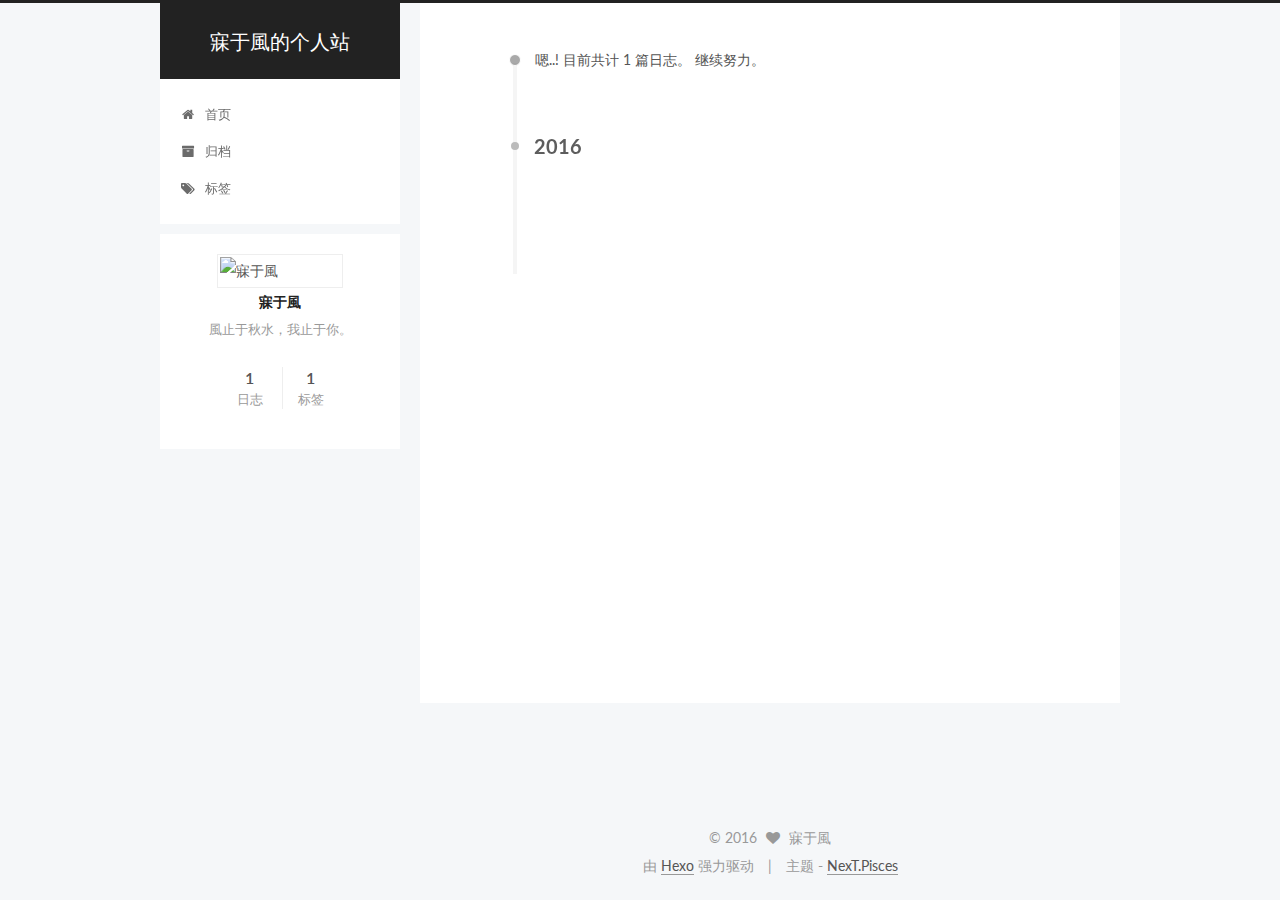
==== commit f3f85607: "Site updated: 2016-09-30 14:18:27" ====
--- a/archives/index.html
+++ b/archives/index.html
@@ -463,9 +463,30 @@
 
   
 
-
-
-  
+  
+    
+  
+
+  <script type="text/javascript">
+    var duoshuoQuery = {short_name:"terminator404"};
+    (function() {
+      var ds = document.createElement('script');
+      ds.type = 'text/javascript';ds.async = true;
+      ds.id = 'duoshuo-script';
+      ds.src = (document.location.protocol == 'https:' ? 'https:' : 'http:') + '//static.duoshuo.com/embed.js';
+      ds.charset = 'UTF-8';
+      (document.getElementsByTagName('head')[0]
+      || document.getElementsByTagName('body')[0]).appendChild(ds);
+    })();
+  </script>
+
+  
+    
+    <script src="/vendors/ua-parser-js/dist/ua-parser.min.js?v=0.7.9"></script>
+    <script src="/js/src/hook-duoshuo.js"></script>
+  
+
+
 
 
 
--- a/css/main.css
+++ b/css/main.css
@@ -1549,7 +1549,7 @@
   width: 4px;
   height: 4px;
   border-radius: 50%;
-  background: #4dc483;
+  background: #baff47;
 }
 .links-of-blogroll {
   font-size: 13px;
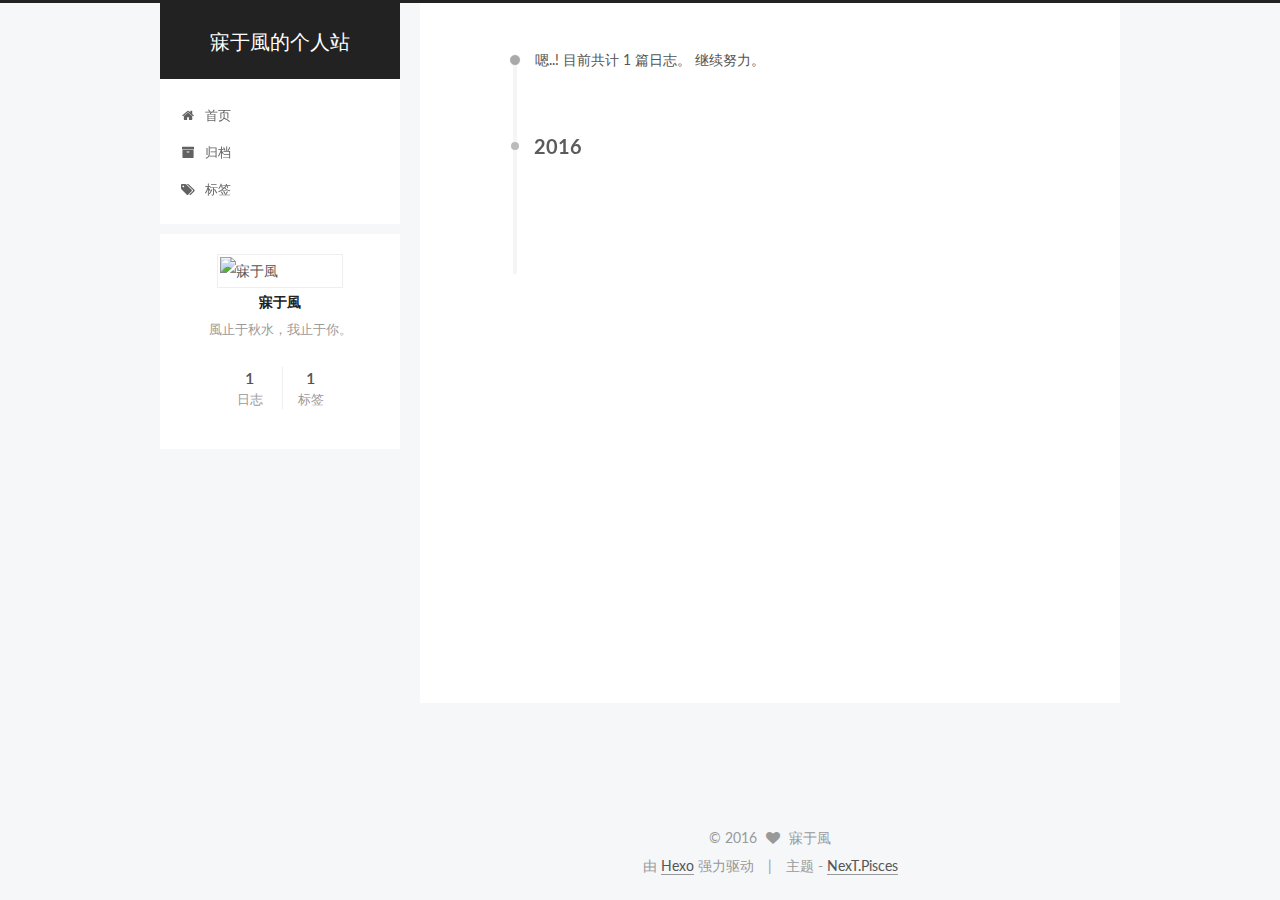
==== commit 2f291fa5: "Site updated: 2016-09-30 14:39:56" ====
--- a/archives/index.html
+++ b/archives/index.html
@@ -77,7 +77,7 @@
 
 
 
-  <link rel="shortcut icon" type="image/x-icon" href="/favicon.ico?v=5.0.1" />
+  <link rel="shortcut icon" type="image/x-icon" href="/images/favicon.ico?v=5.0.1" />
 
 
 
--- a/css/main.css
+++ b/css/main.css
@@ -1549,7 +1549,7 @@
   width: 4px;
   height: 4px;
   border-radius: 50%;
-  background: #baff47;
+  background: #ff5df6;
 }
 .links-of-blogroll {
   font-size: 13px;
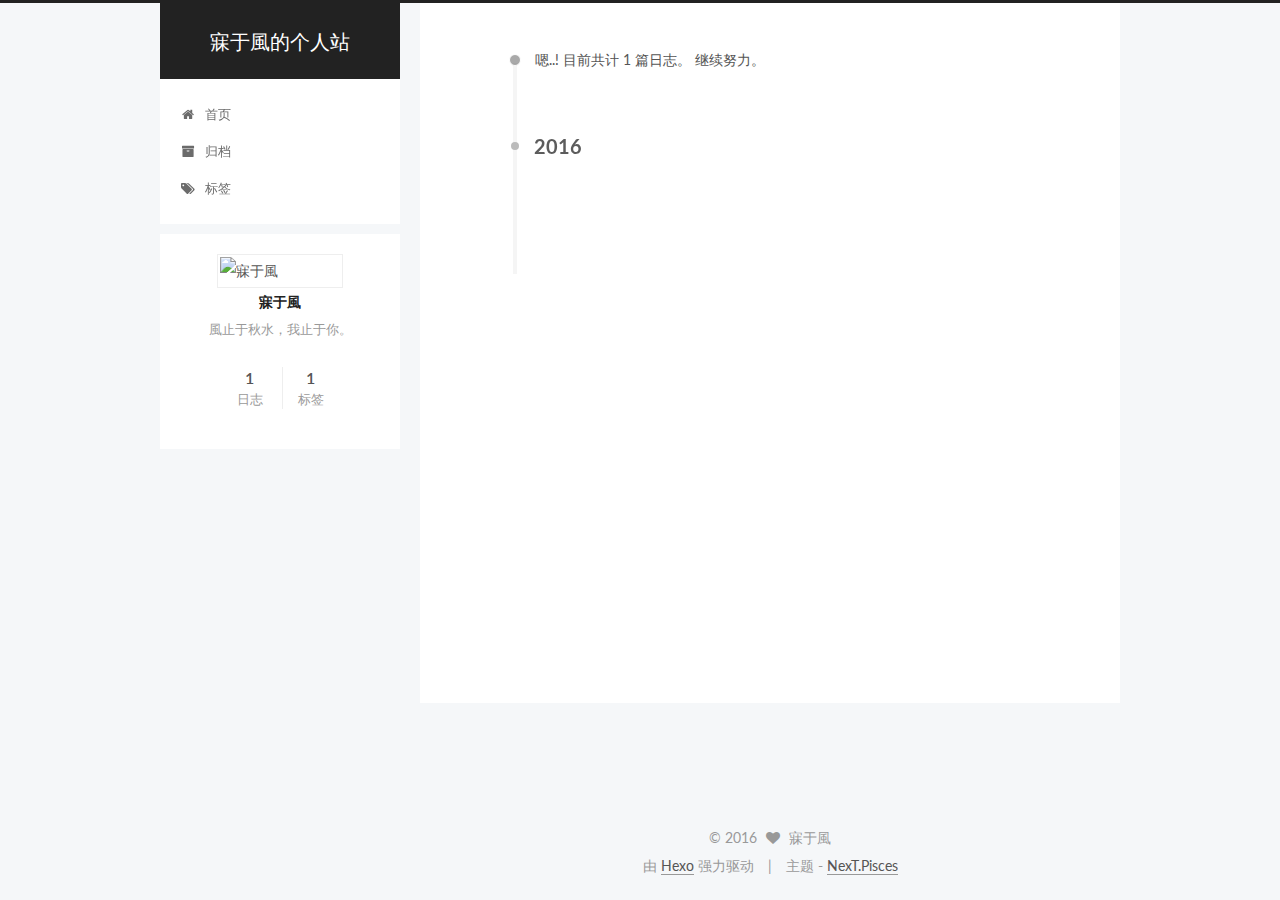
==== commit 7970f37e: "Site updated: 2016-09-30 14:41:49" ====
--- a/archives/index.html
+++ b/archives/index.html
@@ -77,7 +77,7 @@
 
 
 
-  <link rel="shortcut icon" type="image/x-icon" href="/images/favicon.ico?v=5.0.1" />
+  <link rel="shortcut icon" type="image/x-icon" href="https://raw.githubusercontent.com/Terminator404/terminator404.github.io/master/images/favicon.ico?v=5.0.1" />
 
 
 
--- a/css/main.css
+++ b/css/main.css
@@ -1549,7 +1549,7 @@
   width: 4px;
   height: 4px;
   border-radius: 50%;
-  background: #ff5df6;
+  background: #fab6ff;
 }
 .links-of-blogroll {
   font-size: 13px;
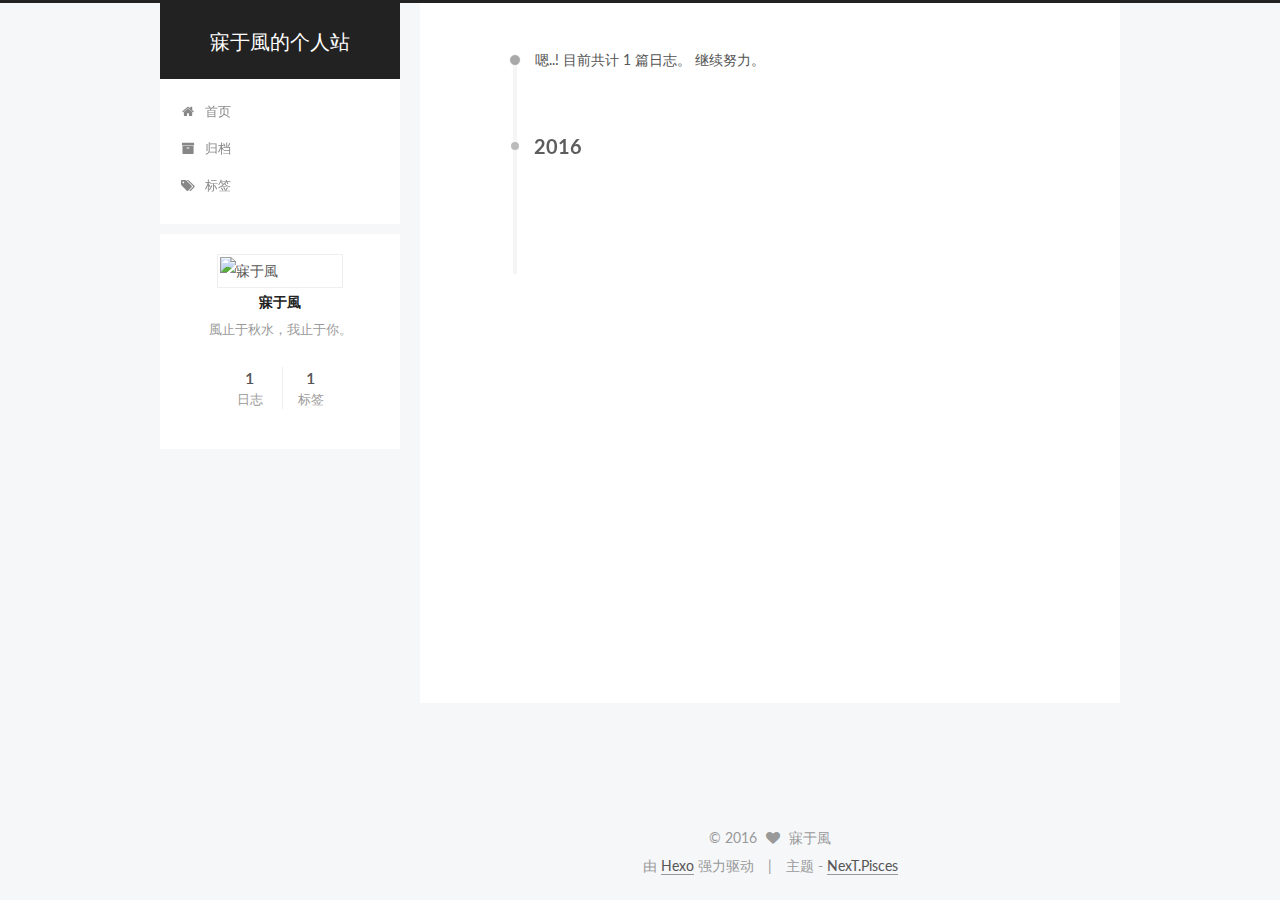
==== commit 41b1a062: "Site updated: 2016-09-30 14:45:50" ====
--- a/archives/index.html
+++ b/archives/index.html
@@ -77,7 +77,7 @@
 
 
 
-  <link rel="shortcut icon" type="image/x-icon" href="https://raw.githubusercontent.com/Terminator404/terminator404.github.io/master/images/favicon.ico?v=5.0.1" />
+  <link rel="shortcut icon" type="image/x-icon" href="/favicon.ico?v=5.0.1" />
 
 
 
--- a/css/main.css
+++ b/css/main.css
@@ -1549,7 +1549,7 @@
   width: 4px;
   height: 4px;
   border-radius: 50%;
-  background: #fab6ff;
+  background: #8f8282;
 }
 .links-of-blogroll {
   font-size: 13px;
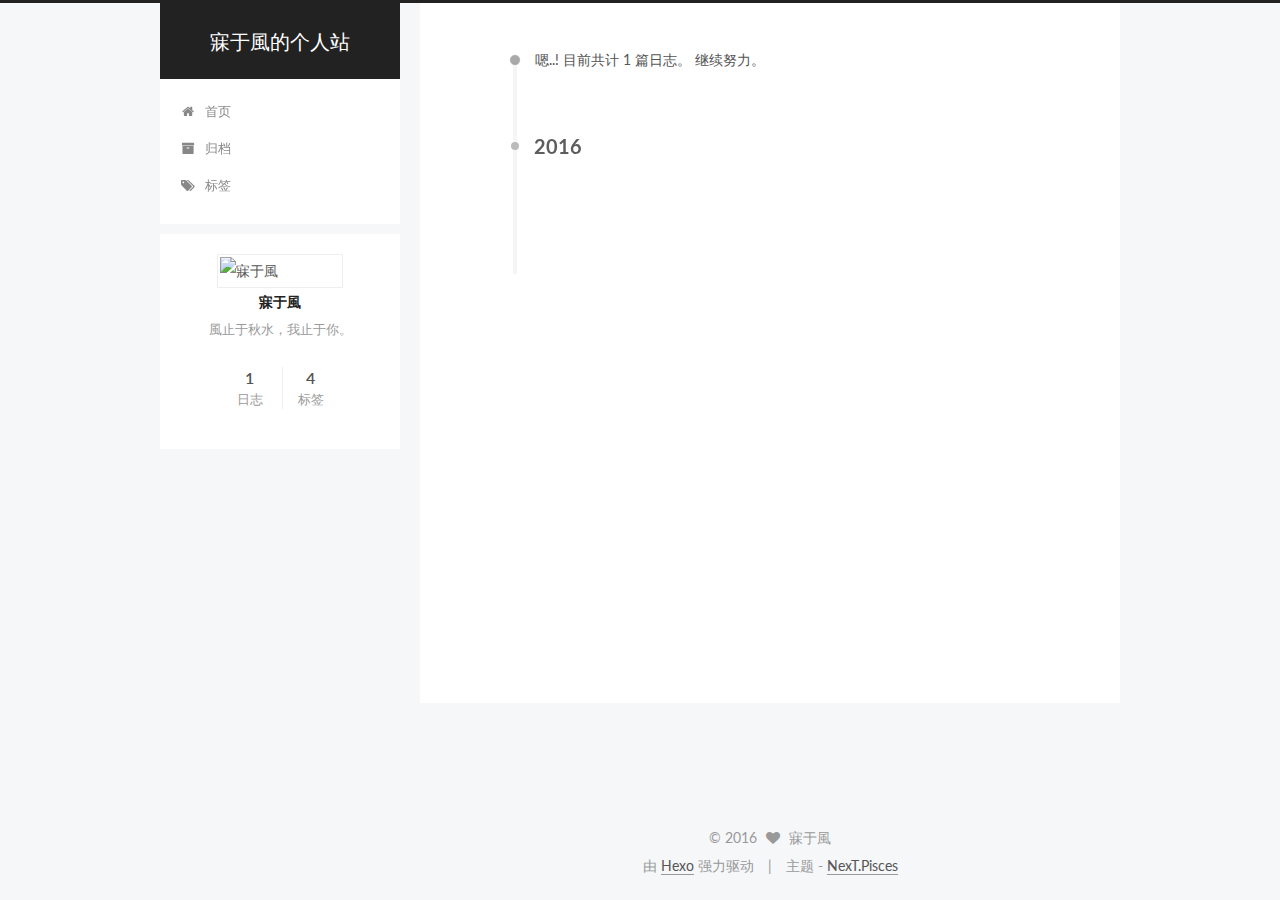
==== commit 417d3210: "Site updated: 2016-09-30 14:59:22" ====
--- a/archives/index.html
+++ b/archives/index.html
@@ -322,7 +322,7 @@
           
             <div class="site-state-item site-state-tags">
               <a href="/tags">
-                <span class="site-state-item-count">1</span>
+                <span class="site-state-item-count">4</span>
                 <span class="site-state-item-name">标签</span>
               </a>
             </div>
--- a/css/main.css
+++ b/css/main.css
@@ -1549,7 +1549,7 @@
   width: 4px;
   height: 4px;
   border-radius: 50%;
-  background: #8f8282;
+  background: #a633ff;
 }
 .links-of-blogroll {
   font-size: 13px;
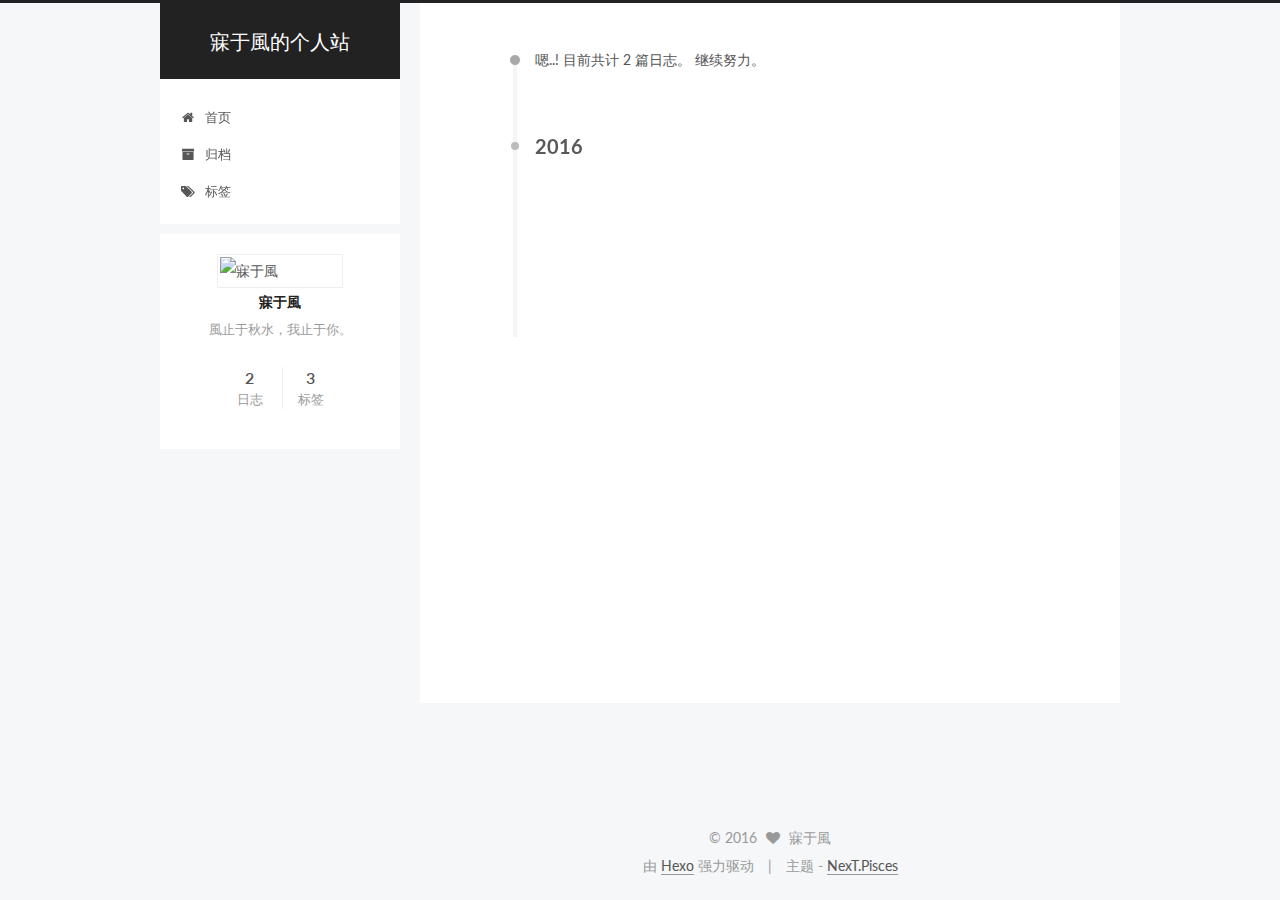
==== commit d251315b: "Site updated: 2016-10-09 10:43:32" ====
--- a/archives/index.html
+++ b/archives/index.html
@@ -223,7 +223,7 @@
       
         
       
-      嗯..! 目前共计 1 篇日志。 继续努力。
+      嗯..! 目前共计 2 篇日志。 继续努力。
     </span>
 
     
@@ -237,6 +237,43 @@
         <div class="collection-title">
           <h2 class="archive-year motion-element" id="archive-year-2016">2016</h2>
         </div>
+      
+      
+
+      
+
+  <article class="post post-type-normal" itemscope itemtype="http://schema.org/Article">
+    <header class="post-header">
+
+      <h1 class="post-title">
+        
+            <a class="post-title-link" href="/2016/10/09/国庆节/" itemprop="url">
+              
+                <span itemprop="name">国庆节</span>
+              
+            </a>
+        
+      </h1>
+
+      <div class="post-meta">
+        <time class="post-time" itemprop="dateCreated"
+              datetime="2016-10-09T10:32:27+08:00"
+              content="2016-10-09" >
+          10-09
+        </time>
+      </div>
+
+    </header>
+  </article>
+
+
+
+    
+
+      
+      
+      
+
       
       
 
@@ -312,7 +349,7 @@
         <nav class="site-state motion-element">
           <div class="site-state-item site-state-posts">
             <a href="/archives">
-              <span class="site-state-item-count">1</span>
+              <span class="site-state-item-count">2</span>
               <span class="site-state-item-name">日志</span>
             </a>
           </div>
@@ -322,7 +359,7 @@
           
             <div class="site-state-item site-state-tags">
               <a href="/tags">
-                <span class="site-state-item-count">4</span>
+                <span class="site-state-item-count">3</span>
                 <span class="site-state-item-name">标签</span>
               </a>
             </div>
--- a/css/main.css
+++ b/css/main.css
@@ -1549,7 +1549,7 @@
   width: 4px;
   height: 4px;
   border-radius: 50%;
-  background: #a633ff;
+  background: #e49d5e;
 }
 .links-of-blogroll {
   font-size: 13px;
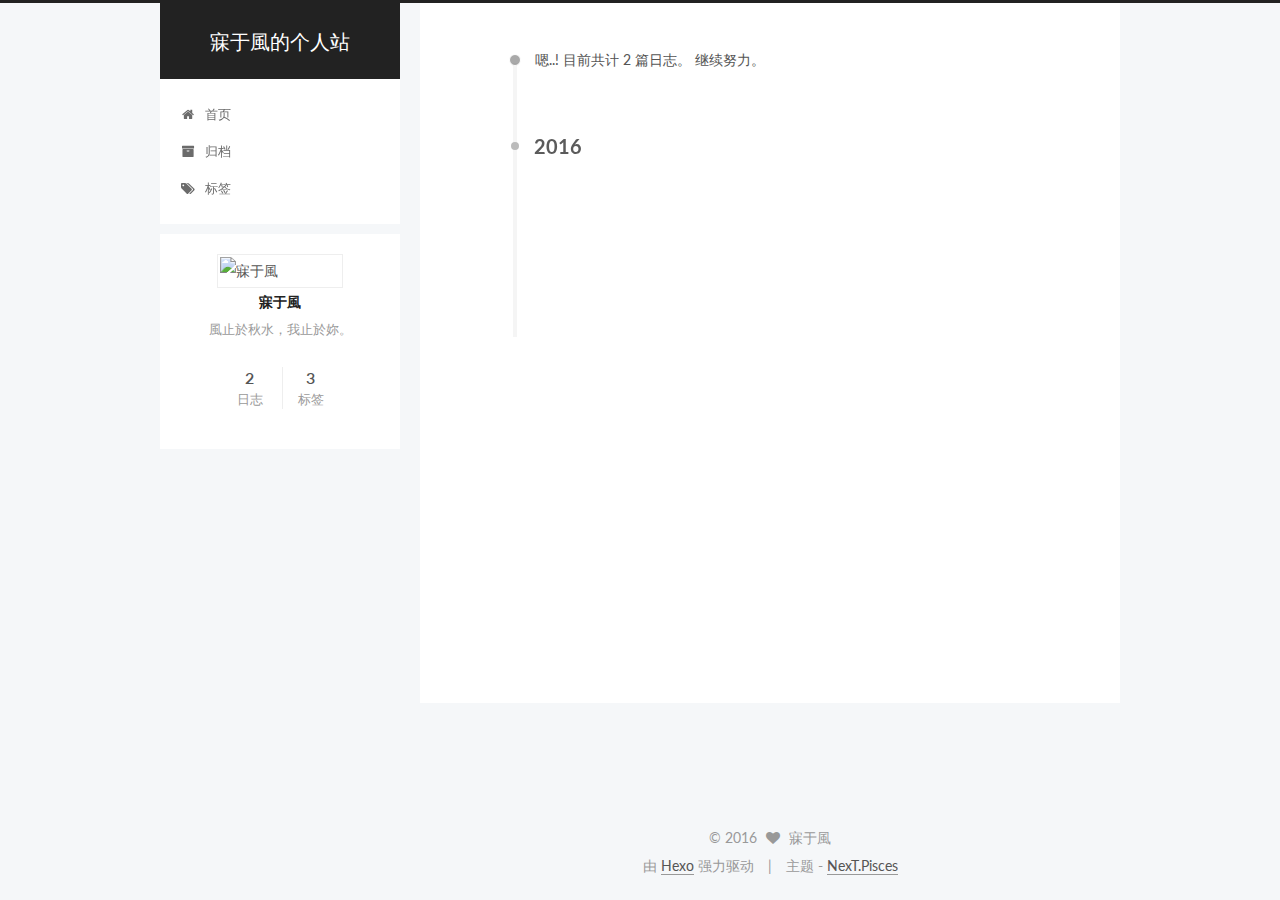
==== commit 72d60a7c: "Site updated: 2016-10-09 10:49:04" ====
--- a/archives/index.html
+++ b/archives/index.html
@@ -84,15 +84,15 @@
 
 
 
-<meta name="description" content="風止于秋水，我止于你。">
+<meta name="description" content="風止於秋水，我止於妳。">
 <meta property="og:type" content="website">
 <meta property="og:title" content="寐于風的个人站">
 <meta property="og:url" content="http://terminator404.github.io/archives/index.html">
 <meta property="og:site_name" content="寐于風的个人站">
-<meta property="og:description" content="風止于秋水，我止于你。">
+<meta property="og:description" content="風止於秋水，我止於妳。">
 <meta name="twitter:card" content="summary">
 <meta name="twitter:title" content="寐于風的个人站">
-<meta name="twitter:description" content="風止于秋水，我止于你。">
+<meta name="twitter:description" content="風止於秋水，我止於妳。">
 
 
 
@@ -344,7 +344,7 @@
                src="https://raw.githubusercontent.com/Terminator404/io_pic/master/head.jpg"
                alt="寐于風" />
           <p class="site-author-name" itemprop="name">寐于風</p>
-          <p class="site-description motion-element" itemprop="description">風止于秋水，我止于你。</p>
+          <p class="site-description motion-element" itemprop="description">風止於秋水，我止於妳。</p>
         </div>
         <nav class="site-state motion-element">
           <div class="site-state-item site-state-posts">
--- a/css/main.css
+++ b/css/main.css
@@ -1549,7 +1549,7 @@
   width: 4px;
   height: 4px;
   border-radius: 50%;
-  background: #e49d5e;
+  background: #ffa8a6;
 }
 .links-of-blogroll {
   font-size: 13px;
